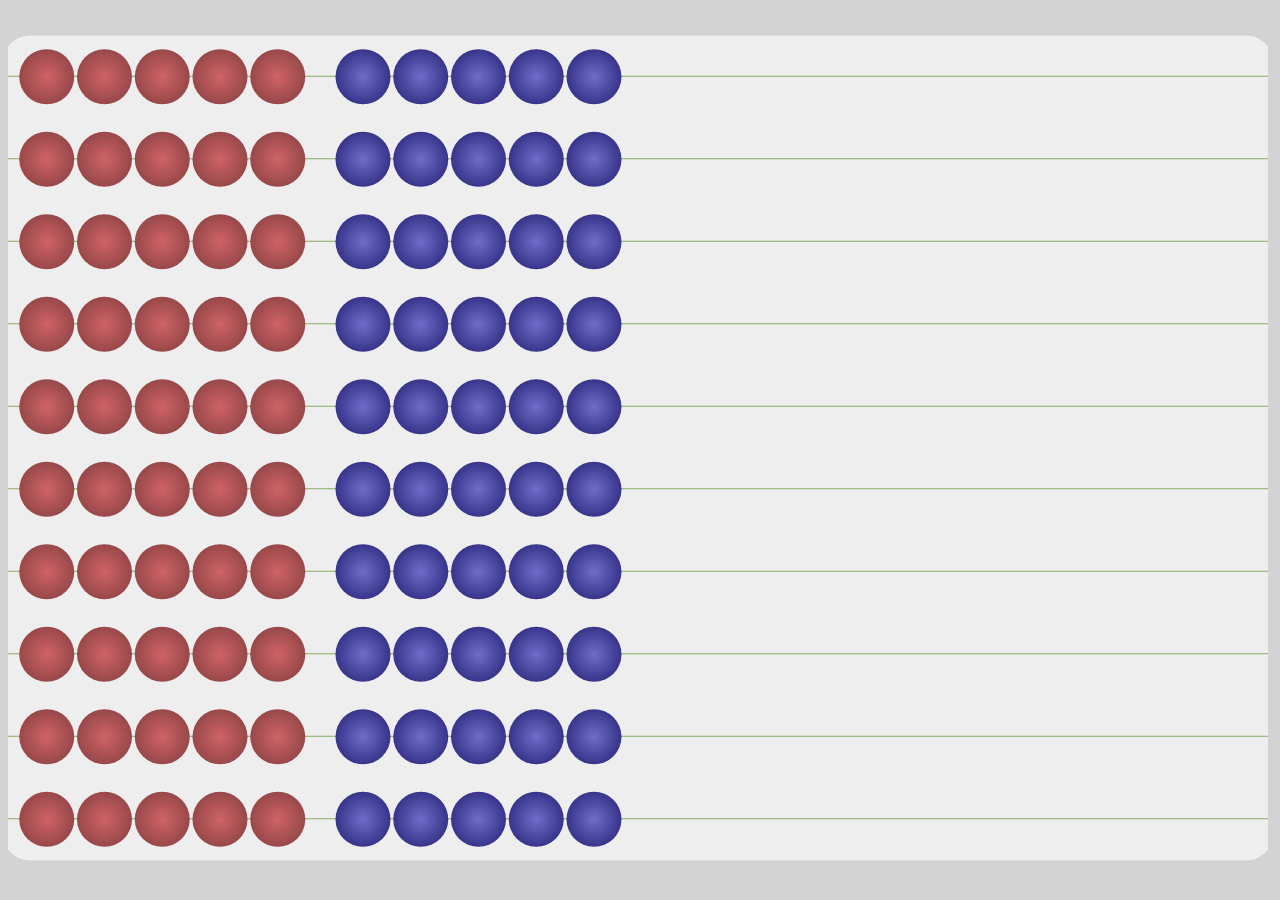
==== index.html @ 48c9538f "d" ====
<!DOCTYPE html PUBLIC "-//W3C//DTD XHTML 1.0 Transitional//EN" 
"http://www.w3.org/TR/xhtml1/DTD/xhtml1-transitional.dtd">
<html xmlns="http://www.w3.org/1999/xhtml" xml:lang="en" lang="en">
<head>
	<meta name="apple-mobile-web-app-title" content="Rechenrahmen" />
	<meta name="apple-mobile-web-app-capable" content="yes">
	<meta name="apple-mobile-web-app-status-bar-style" content="black-translucent" />
	<meta name="viewport" content = "width = device-width, initial-scale = 1.0, minimum-scale = 1, maximum-scale = 1, user-scalable = no" />
 	<title>Lucy</title>
	<link rel="icon" type="image/png" href="icon.png"></link>
	<link rel="apple-touch-icon" href="icon.png">
	<script type="text/javascript" src="src/svg.min.js"></script>
  	<script type="text/javascript" src="src/svg.draggable.js"></script>
	<script type="text/javascript" src="src/start.js"></script>
	<script type="text/javascript" src="src/circlerow.js"></script>
	<script src="https://code.jquery.com/jquery-3.5.1.js" integrity="sha256-QWo7LDvxbWT2tbbQ97B53yJnYU3WhH/C8ycbRAkjPDc=" crossorigin="anonymous"></script>
	
	<meta content="text/html;charset=UTF-8" http-equiv="Content-Type" />
	<meta content="UTF-8" http-equiv="encoding" />
	<meta http-equiv="pragma" content="no-cache" />
	<meta http-equiv="X-UA-Compatible" content="IE=EmulateIE8" />
</head>
<body onload="new Start();">
<div id="canvasdiv" ></div>
</body>
</html>
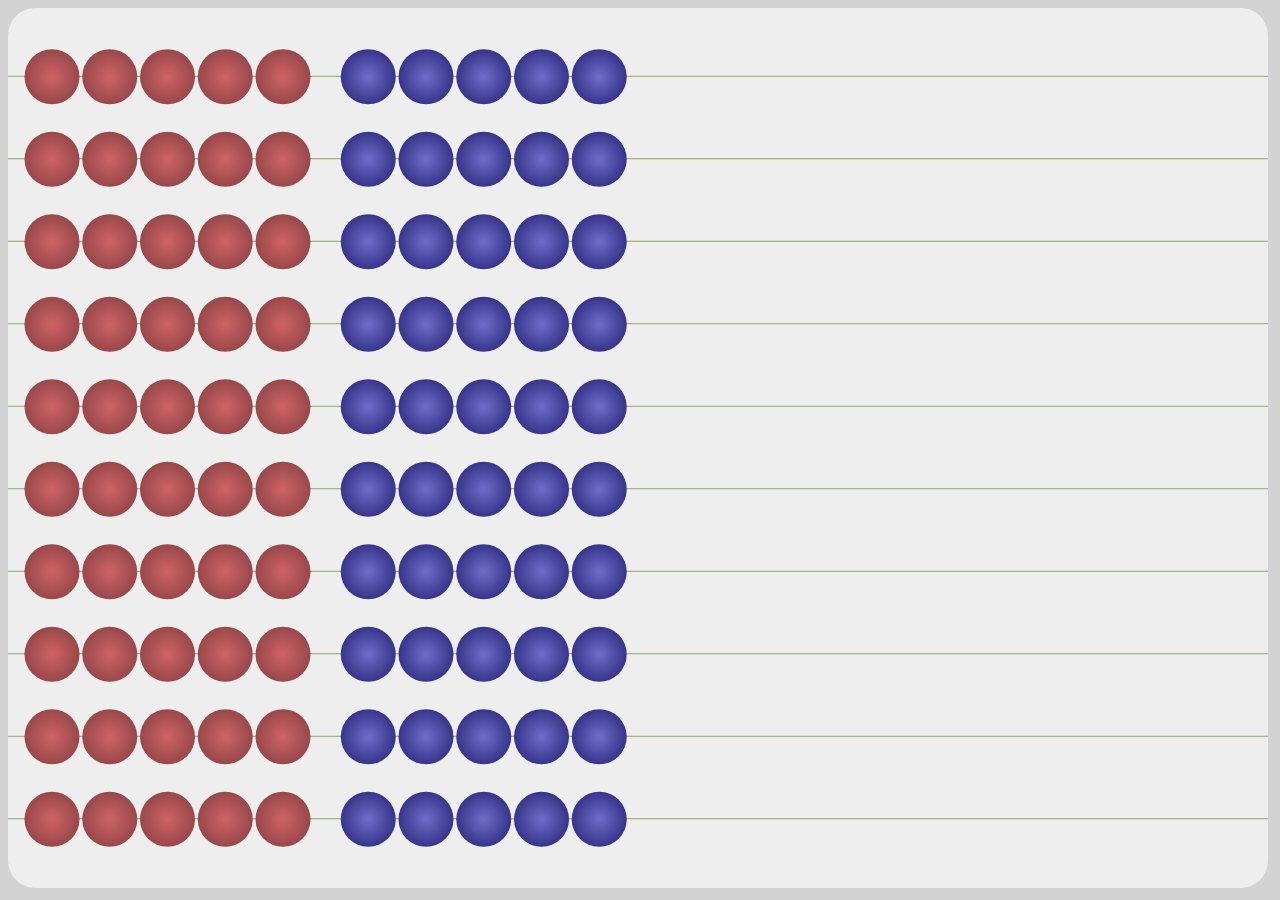
==== commit 59243593: "x" ====
--- a/index.html
+++ b/index.html
@@ -2,25 +2,22 @@
 "http://www.w3.org/TR/xhtml1/DTD/xhtml1-transitional.dtd">
 <html xmlns="http://www.w3.org/1999/xhtml" xml:lang="en" lang="en">
 <head>
-	<meta name="apple-mobile-web-app-title" content="Rechenrahmen" />
+	<meta name="apple-mobile-web-app-title" content="Lucy" />
 	<meta name="apple-mobile-web-app-capable" content="yes">
 	<meta name="apple-mobile-web-app-status-bar-style" content="black-translucent" />
 	<meta name="viewport" content = "width = device-width, initial-scale = 1.0, minimum-scale = 1, maximum-scale = 1, user-scalable = no" />
+	<meta content="UTF-8" http-equiv="encoding" />
+
+	<link rel="apple-touch-icon" href="icon.png">
  	<title>Lucy</title>
 	<link rel="icon" type="image/png" href="icon.png"></link>
-	<link rel="apple-touch-icon" href="icon.png">
 	<script type="text/javascript" src="src/svg.min.js"></script>
   	<script type="text/javascript" src="src/svg.draggable.js"></script>
 	<script type="text/javascript" src="src/start.js"></script>
 	<script type="text/javascript" src="src/circlerow.js"></script>
-	<script src="https://code.jquery.com/jquery-3.5.1.js" integrity="sha256-QWo7LDvxbWT2tbbQ97B53yJnYU3WhH/C8ycbRAkjPDc=" crossorigin="anonymous"></script>
-	
-	<meta content="text/html;charset=UTF-8" http-equiv="Content-Type" />
-	<meta content="UTF-8" http-equiv="encoding" />
-	<meta http-equiv="pragma" content="no-cache" />
-	<meta http-equiv="X-UA-Compatible" content="IE=EmulateIE8" />
+	<script src="https://code.jquery.com/jquery-3.5.1.js" integrity="sha256-QWo7LDvxbWT2tbbQ97B53yJnYU3WhH/C8ycbRAkjPDc=" crossorigin="anonymous"></script>	
 </head>
-<body onload="new Start();">
+<body>
 <div id="canvasdiv" ></div>
 </body>
 </html>
